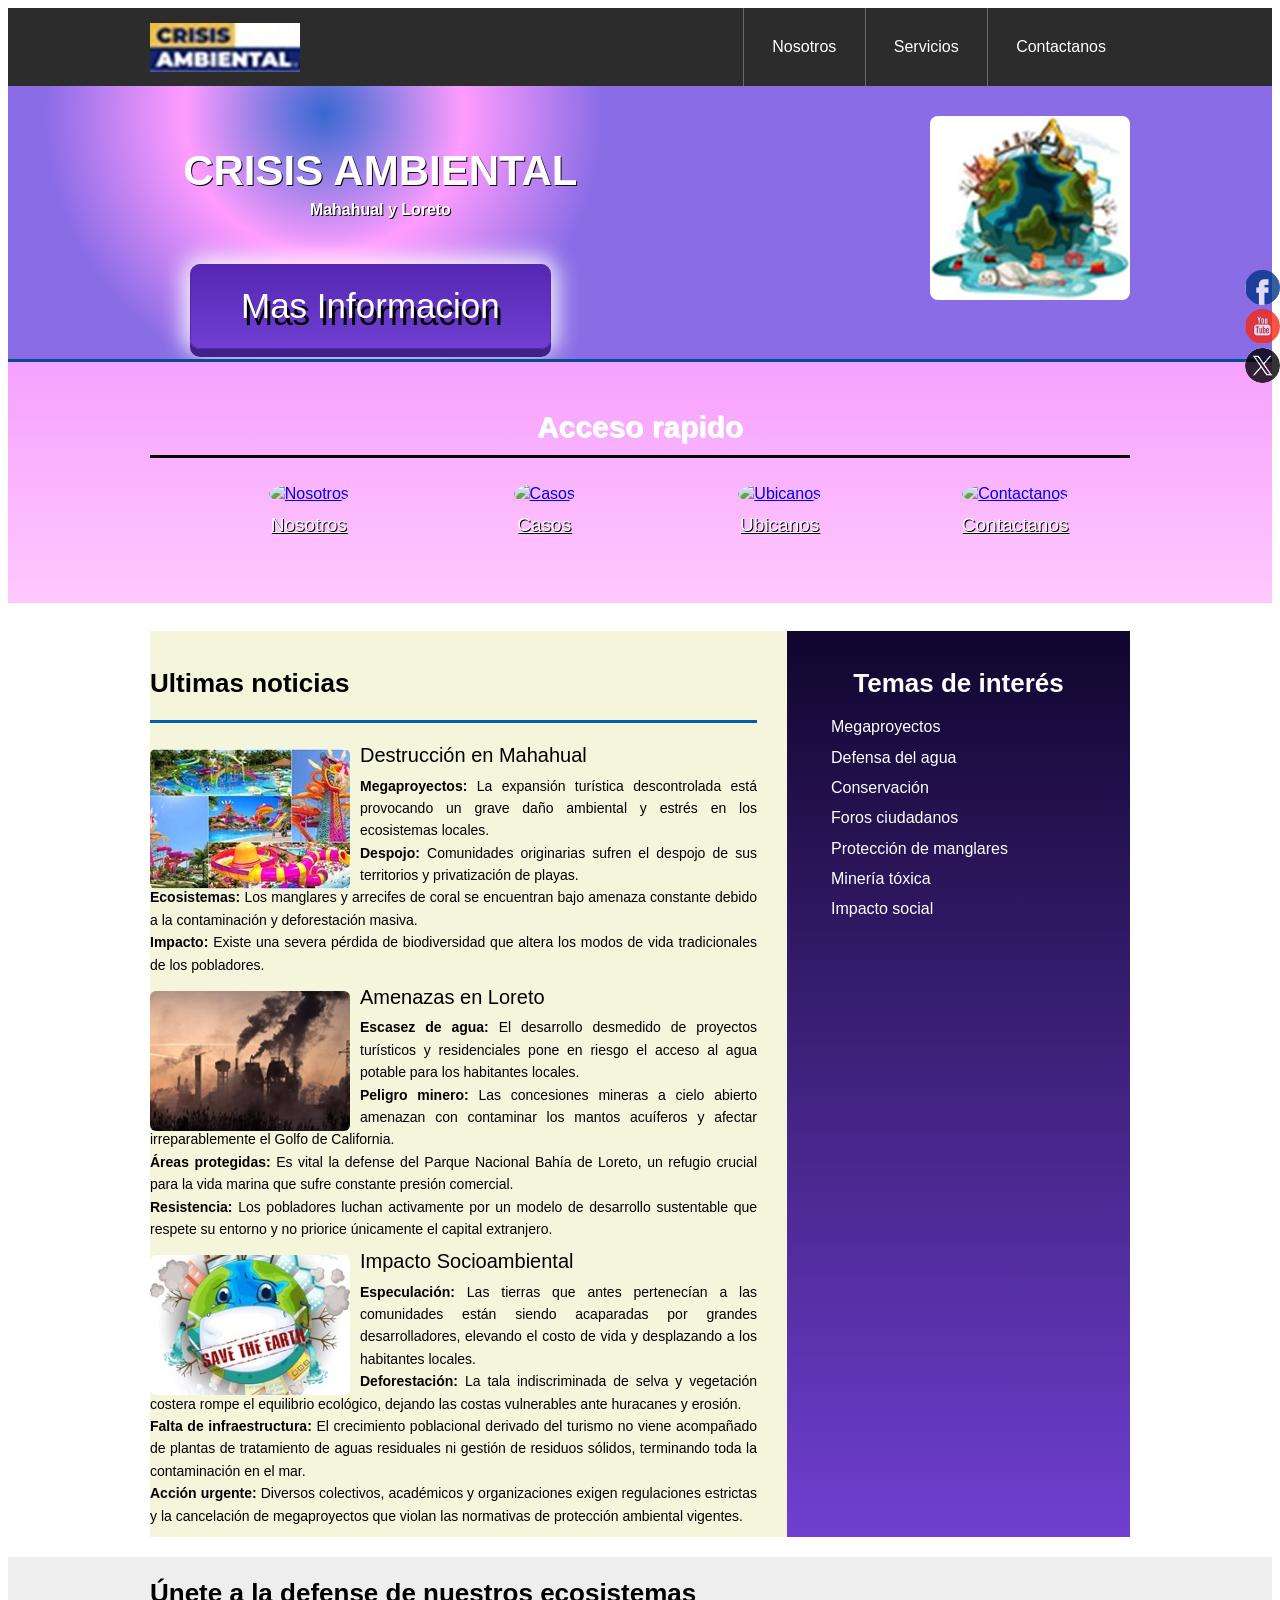
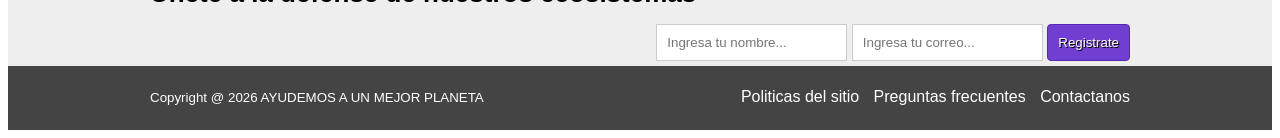
==== index.html @ 8e67bfb2 "Add files via upload" ====
<!DOCTYPE html>
<html lang="es">
<head> 
    <meta charset="UTF-8">
    <title>Proyecto final - Problemática en Mahahual y Loreto</title>
    <link rel="stylesheet" href="estilo.css">
    <style>
        /* ========================================================
           1. CONTROL DE NEGRITAS
           ======================================================== */
        h1, h2, h3, strong {
            font-weight: bold !important;
        }
        p, li, a, figcaption, small, input {
            font-weight: normal !important;
        }

        /* ========================================================
           2. CONTRASTE DE COLORES ACTUALIZADO
           ======================================================== */
        .articulos h2, 
        .articulos article h1 a, 
        .articulos p, 
        .articulos strong,
        .suscripcion h2 { 
            color: #000000 !important;
        }

        .acceso-rapido h2,
        .acceso-rapido figcaption h3 a,
        .complementario h2,       
        .complementario ul li a,  
        .piedepagina small,
        .piedepagina nav ul li a,
        .introduccion-presentacion h1,
        .introduccion-presentacion h1 span,
        .introduccion-presentacion .aprender-mas {
            color: #ffffff !important;
        }
    </style>
</head>
<body>
 <header class="encabezado" role="banner">
    <div class="contenedor">
        <a href="https://vanguardia.com.mx/noticias/mexico/punta-mita-bacalar-loreto-y-mahahual-las-localidades-mexicanas-amenazadas-por-mega-proyectos-FC20775572" class="logo">
            <img src="imagen/logo1.jpg" alt="logotipo de la campaña">
        </a>
        <nav role ="navigation">
            <ul>
                <li><a href="nosotros1.html">Nosotros</a></li>
                <li><a href="servicios2.html">Servicios</a></li>
                <li><a href="contactanos.html">Contactanos</a></li>
            </ul>
        </nav>
    </div>
 </header>
 <!--fin-->
 <div class="presentacion">
    <div class="contenedor">
        <div class="introduccion-presentacion">
            <h1>CRISIS AMBIENTAL <br><span>Mahahual y Loreto</span></h1>
            <a href="https://vanguardia.com.mx/noticias/mexico/punta-mita-bacalar-loreto-y-mahahual-las-localidades-mexicanas-amenazadas-por-mega-proyectos-FC20775572" class="aprender-mas">Mas Informacion</a>
        </div>
        <img src="imagen/crisis1.jpg" alt="imagen de la zona">
    </div>
 </div> 
    <!-- fin de presentacion-->
 <section class="acceso-rapido">
        <div class="contenedor">
            <h2>Acceso rapido</h2>
              <ul>
                <figure>
                    <a href="nosotros1.html"><img src="imagen/icono1.jpg" alt="Nosotros"></a>
                    <figcaption><h3><a href="nosotros1.html">Nosotros</a></h3></figcaption>
                </figure>
                <figure>
                    <a href="servicios2.html"><img src="imagen/icono2.jpg" alt="Casos"></a>
                    <figcaption><h3><a href="servicios2.html">Casos</a></h3></figcaption>
                </figure>
                <figure>
                    <a href="ubicanos3.html"><img src="imagen/icono3.jpg" alt="Ubicanos"></a>
                    <figcaption><h3><a href="ubicanos3.html">Ubicanos</a></h3></figcaption>
                </figure>
                <figure>
                    <a href="contactanos.html"><img src="imagen/icono4.jpg" alt="Contactanos"></a>
                    <figcaption><h3><a href="contactanos.html">Contactanos</a></h3></figcaption>
                </figure>
              </ul>
        </div>
    </section>  
    <!-- ---------fin -->
    <div class="bloque-contenido">
        <div class="contenedor">
            <main class="articulos" role="main">
                <h2>Ultimas noticias</h2>
                <article>
                    <img src="imagen/mahahual.jpg" alt="Despojo territorial">
                    <h1><a href="#">Destrucción en Mahahual</a></h1>
                    <p><strong>Megaproyectos:</strong> La expansión turística descontrolada está provocando un grave daño ambiental y estrés en los ecosistemas locales.<br><strong>Despojo:</strong> Comunidades originarias sufren el despojo de sus territorios y privatización de playas.<br><strong>Ecosistemas:</strong> Los manglares y arrecifes de coral se encuentran bajo amenaza constante debido a la contaminación y deforestación masiva.<br><strong>Impacto:</strong> Existe una severa pérdida de biodiversidad que altera los modos de vida tradicionales de los pobladores.
                    </p>
                </article>
                <article>
                    <img src="imagen/crisis2.jpg" alt="Crisis en Loreto">
                    <h1><a href="#">Amenazas en Loreto</a></h1>
                    <p><strong>Escasez de agua:</strong> El desarrollo desmedido de proyectos turísticos y residenciales pone en riesgo el acceso al agua potable para los habitantes locales.<br><strong>Peligro minero:</strong> Las concesiones mineras a cielo abierto amenazan con contaminar los mantos acuíferos y afectar irreparablemente el Golfo de California.<br><strong>Áreas protegidas:</strong> Es vital la defense del Parque Nacional Bahía de Loreto, un refugio crucial para la vida marina que sufre constante presión comercial.<br><strong>Resistencia:</strong> Los pobladores luchan activamente por un modelo de desarrollo sustentable que respete su entorno y no priorice únicamente el capital extranjero.
                    </p>
                </article>
                <article>
                    <img src="imagen/crisis3.jpg" alt="Impacto socioambiental">
                    <h1><a href="#">Impacto Socioambiental</a></h1>
                    <p><strong>Especulación:</strong> Las tierras que antes pertenecían a las comunidades están siendo acaparadas por grandes desarrolladores, elevando el costo de vida y desplazando a los habitantes locales.<br><strong>Deforestación:</strong> La tala indiscriminada de selva y vegetación costera rompe el equilibrio ecológico, dejando las costas vulnerables ante huracanes y erosión.<br><strong>Falta de infraestructura:</strong> El crecimiento poblacional derivado del turismo no viene acompañado de plantas de tratamiento de aguas residuales ni gestión de residuos sólidos, terminando toda la contaminación en el mar.<br><strong>Acción urgente:</strong> Diversos colectivos, académicos y organizaciones exigen regulaciones estrictas y la cancelación de megaproyectos que violan las normativas de protección ambiental vigentes.
                    </p>
                </article>
            </main>
            <aside class="complementario" role="complementary">
         <h2>Temas de interés</h2>
         <ul>
            <li><a href="#">Megaproyectos </a></li>
            <li><a href="#">Defensa del agua </a></li>
            <li><a href="#">Conservación </a></li>
            <li><a href="#">Foros ciudadanos </a></li>
            <li><a href="#">Protección de manglares </a></li>
            <li><a href="#">Minería tóxica </a></li>
            <li><a href="#">Impacto social </a></li>
         </ul>
      </aside>
      </div>
    </div> 
<!-- FIN DE BLOQUE-CONTENIDO -->
<section class="suscripcion">
    <div class="contenedor">
        <h2>Únete a la defense de nuestros ecosistemas</h2>
        <form action="#">
            <input type="text" name="nombre" placeholder="Ingresa tu nombre..." required>
            <input type="email" name="email" placeholder="Ingresa tu correo..." required>
            <input type="submit" name="valor" value="Registrate">
        </form>
    </div>
</section> <!-- FIN SUSCRIPCION -->
<footer class="piedepagina" role="contentinfo">
    <div class="contenedor">
        <small>Copyright @ 2026 AYUDEMOS A UN MEJOR PLANETA</small>
        <nav>
            <ul>
                <li><a href="#">Politicas del sitio</a></li>
                <li><a href="#">Preguntas frecuentes</a></li>
                <li><a href="contactanos.html">Contactanos</a></li>
            </ul>
        </nav>
    </div>
</footer>
           <!--  fin pie de pagina  -->
<div class="social">
    <a href="#" title="FaceBook"><img src="imagen/face.jpg" alt="facebook"></a>
    <a href="#" title="Youtube"><img src="imagen/you.jpg" alt="youtube"></a>
    <a href="#" title="twitter"><img src="imagen/twit.jpg" alt="twitter"></a>
</div>
  <!--  fin social -->
</body>
</html>
---- estilo.css ----
*{
box-sizing:border-box;
}
body{
font-size:16px;
font-family: arial,helveltica,sans-serif;
line-height: 1.4em; 
}

.contenedor{
    width: 980px;
    margin: 0 auto;
}

.encabezado{ 
background: #2c2c2c; 
overflow: hidden;
}
.logo{
    float: left;
   position: relative;
    top: 15px; 
}
.encabezado nav{ 
float: right; 
}
.encabezado nav ul{ 
margin: 0;
padding: 0;
list-style: none;
}
.encabezado nav ul li{ 
display: inline-block;
/*background: red;*/
margin-right: -4px;
}
.encabezado nav ul li a{ 
display: block;
color: #fff;
padding: 28px;
border-left: 1px solid #696969;
text-decoration: none;
}
/*cambio de color*/
.encabezado nav ul li a:hover{ 
background: #575757;
}
/*------------------------------------
PRESENTACION
-------------------------------------*/ 
.presentacion{
  /*background: yellow;*/
  background: radial-gradient(280px at 25% 10%, #3868D1, #FF9CFF, #896CE6);
  overflow: hidden;
  border-bottom: 3px solid #044e8b; 
}  
.introduccion-presentacion{
    float: left;
}
.introduccion-presentacion h1{
    color: #fff;
    font-size: 2.625em;  /*16px  1em  42px  ?*/
    text-shadow: 1px 1px 0px #090909;
    text-align: center;
    margin-top: 70px;
    margin-bottom: 40px;
    margin-left: 20px;
   line-height: 0.7em; /*interlineado  */
} 
.introduccion-presentacion h1 span{
    color: #fff;
    font-size: 0.38em; /*42px = 2.62em 16px = ? =0.38*/
}
/*------------aprender------------mas*/
a.aprender-mas{
    font-size: 2.1875em;
    border: 1px solid #5527b3; /* Ajustado al tono morado */
    padding: 30px 50px;
    /*background: yellow;*/
    display: block;
    text-align: center;
    margin: 10px 40px;
    color: #fff;
    text-decoration: none;
    text-shadow: 3px 7px 0 #000;
    border-radius: 10px;
    background: linear-gradient(to top, #703FD1, #5527b3); /* Tu color #703FD1 aplicado aquí */
    box-shadow: 0 8px 0 0 #431f8a,
                0 0 25px 5px #fff;
} 
a.aprender-mas:hover{
    box-shadow: 0 0 25px 5px #000;
}
.presentacion img{
    float: right;
    position: relative;
    top: 30px;
    max-width: 450px; /* Control para que la foto de la zona no salga gigante */
    height: auto;
    border-radius: 8px;
}
/*****************************************************************
/*------------Acceso-rapido------------*/
.acceso-rapido{
    background: #21bc4e;
    overflow: hidden;
    border-bottom: 3px solid #fff;
}
.acceso-rapido h2 {
    color: #fff;
    font-size: 1.87em;
    text-shadow: 1px 1px 0 #000;
    text-align: center;
    border-bottom: 3px solid #fff;
    padding-bottom: 16px;
}
.acceso-rapido figure{
    display: inline-block;
    text-align: center;
    width: 25%;
    margin: 0 -4px 0 0;
    padding: 0px;
}
.acceso-rapido img{
    width: 100px;         /* Control para los 4 iconos de acceso rápido */
    height: 100px;
    object-fit: cover;
    border-radius: 50%;   /* Los hace círculos perfectos */
}
.acceso-rapido h3{
   font-size: 1.1875em;
    margin-top: 9px;
    margin-bottom: 20px; 
}
.acceso-rapido h3 a{
    color: #fff;
    text-shadow: 1px 1px 0 #000;
    font-weight: normal;
}
.acceso-rapido h3 a:hover{
    text-decoration: none;
}
/*---------bloque contenido----------*/
.bloque-contenido{
    overflow: hidden; /*2*/
    margin-top: 25px; /** complementario 6  **/
}
.bloque-contenido .contenedor{  /*3**/
    display: table;  
}
.articulos { /** 1 **/
    /*float: left;  /*elim 3 */
    background: beige;
    width: 65%; /*elimi  3*/
  display: table-cell;  /*3*/
  padding-right: 30px; /* 4*/
}
.articulos article{  /* 10   */
    margin-bottom: 10px;
}
.articulos h2{  /**4**/
    color: #444444;
    font-size: 1.625em;
    border-bottom: 3px solid #0460ad;
    padding-bottom: 25px;
}
.articulos img{  /**5**/
    float: left;
    margin-right: 10px;
    position: relative; /* 10  */
    top: 5px;           /* 10 */
    width: 200px;       /* Tamaño ideal adaptado para las 3 columnas de noticias */
    height: 140px;
    object-fit: cover;
    border-radius: 6px;
}
.articulos article h1{  /**6**/
    font-size: 1.25em;  /*20/16 = 1.25em*/
    /*margin: 0; ** 8   *** quitar 8 poner 9*/
    margin: 8px 0 8px 0;  /*** 9 ****/
}
.articulos article h1 a{  /**7**/ 
    color: #444444;  /*HTML incluir href*/
    text-decoration: none;
}
.articulos article h1 a:hover{  /**8**/ 
    text-decoration: underline;
}
.articulos article p{  /** 9 **/ 
    margin: 0;
    text-align: justify;
    font-size: 0.875em; /*** 14/16 = 0.875 ***/
}
.complementario{    /* 1  */
    background: #0460ad;
    width: 35%; 
    display: table-cell; 
    padding: 0 20px 20px; /***2**laterales sup e inf*/
}
.complementario h2{   /** 2  **/
    font-size: 1.625em;  /* 26/16 em*/ 
    color: #fff;
    font-weight: normal;
    text-align: center;
}
.complementario ul{   /** 3  **/
    margin: 0;
    padding: 0;
    list-style: none;
}
.complementario ul li{ /*** 4 ***/
    background: url("imagen/icon.png") no-repeat left center;
    padding-left: 24px;
    margin-bottom: 8px;
}
.complementario ul li a{ /*** 5 ***/
    color: #fff;
    text-decoration: none;
}
.complementario ul li a:hover{ /*** 6 ***/
    color: red;
    text-decoration: underline; /* ir a bloque-conteniodo*/
}
/***********************************************************************/
/************** suscripcion */
.suscripcion{  /**1***/
    overflow: hidden;
    /* border: 1px solid red; */  /**2 *** elim**/
    background: #eeeeee;   /***2***/
    margin-top: 20px;  /*** 2 B ****/
    padding: 15px 20px;
}
.suscripcion h2{ /***2***/
    float: left;
    font-size: 1.625em; /*26/16  */
    color: #444444;
    font-weight: normal;
    margin: 10px 0;
}
.suscripcion form{  /***2***/
    float: right;
    position: relative; /** 2 a ***/
    top: 10px;   /*** 2 a ****/
}
.suscripcion form input{   /***3   ***/
    border: 1px solid #cccccc;
    padding: 10px;
}
.suscripcion form input[type="submit"]{ /*** 4   ***/
    border: 1px solid #5527b3;
    padding: 10px;
    background: #703FD1; /* Tu color #703FD1 aplicado aquí */
    color: #fff;
    text-shadow: 1px 1px 0 #000;
    cursor: pointer;
    border-radius: 4px;
    font-weight: bold;
}
.suscripcion form input[type="submit"]:hover{ /*** 5   ***/
    background: #5527b3; /* Se oscurece un poco al pasar el mouse */
}
/***********pie de pagina**************/
.piedepagina{   /**1 **/
    background: #444444;
    padding: 20px 0; /*** 7 c  */
}
.piedepagina .contenedor{   /**2  **/
    display: table;
}
.piedepagina small{  /***3   ***/
    display: table-cell;
    /* background: red; */  /* elim 7 a **/
    color: #fff;  /** 4 **/
}
.piedepagina nav{ /**** 4   ***/
    display: table-cell;
    /* background: blue; */  /*** elim 7 b ***/
    text-align: right; /***6  **/
}
.piedepagina nav ul{ /**** 5 ***/
    margin: 0;
    padding: 0;
    list-style: none;
}
.piedepagina nav ul li{ /**** 6 ***/
    display: inline-block;
    padding-left: 10px;  /** 7 d ****/
}
.piedepagina nav ul li a{ /**** 7 ***/
    color: #fff;
    text-decoration: none;
}
.piedepagina nav ul li a:hover{ /**** 7 ***/
    color: #ffff00;
    text-decoration: underline;
}
/*************Redes sociales***************/
.social{
    position: fixed;
    top: 30%;
    right: 0;
    z-index: 999;
}
.social a{
    display: block;
    margin-bottom: 4px;
    opacity: 0.8;
}
.social a:hover{
    opacity: 1;
}
.social img{
    border-radius: 50%;
    display: block;
    width: 35px; /* Tamaño controlado de iconos de redes sociales */
    height: 35px;
}
/*------------Acceso-rapido------------*/
.acceso-rapido {
    background: #8282FF; /* Aquí está el cambio al color que me diste */
    overflow: hidden;
    border-bottom: 3px solid #fff;
    padding: 30px 0;
    text-align: center;
}
/*---------BLOQUE COMPLEMENTARIO (TEMAS DE INTERÉS)----------*/
.complementario {    
    background: #8282FF;  /* ¡Tu color azul marino aplicado aquí! */
    width: 35%; 
    display: table-cell; 
    padding: 20px; 
}

.complementario h2 {   
    font-size: 1.625em;  
    color: #fff; /* El texto blanco resaltará genial sobre el azul oscuro */
    font-weight: normal;
    text-align: center;
}
/*---------BLOQUE COMPLEMENTARIO CON DEGRADADO----------*/
.complementario {    
    width: 35%; 
    display: table-cell; 
    padding: 20px;
    
    /* El degradado va de tu azul oscuro hacia tu morado */
    background: linear-gradient(to bottom, #10062E, #703FD1); 
}

.complementario h2 {   
    font-size: 1.625em;  
    color: #ffffff; 
    font-weight: normal;
    text-align: center;
}
/*------------Acceso-rapido con degradado------------*/
.acceso-rapido {
    /* Va de tu rosa principal hacia un tono un poco más claro para dar brillo */
    background: linear-gradient(to bottom, #F6A1FF, #FFC8FF); 
    padding: 30px 0;
    text-align: center;
    border-bottom: 3px solid #fff;
    overflow: hidden;
}

.acceso-rapido h2 {
    color: #000000; /* Mantenemos el negro para que destaque sobre el rosa */
    font-size: 1.87em;
    text-shadow: 1px 1px 0 #ffffff; /* Sombra blanca para darle legibilidad */
    border-bottom: 3px solid #000000;
    padding-bottom: 16px;
    margin-bottom: 25px;
}
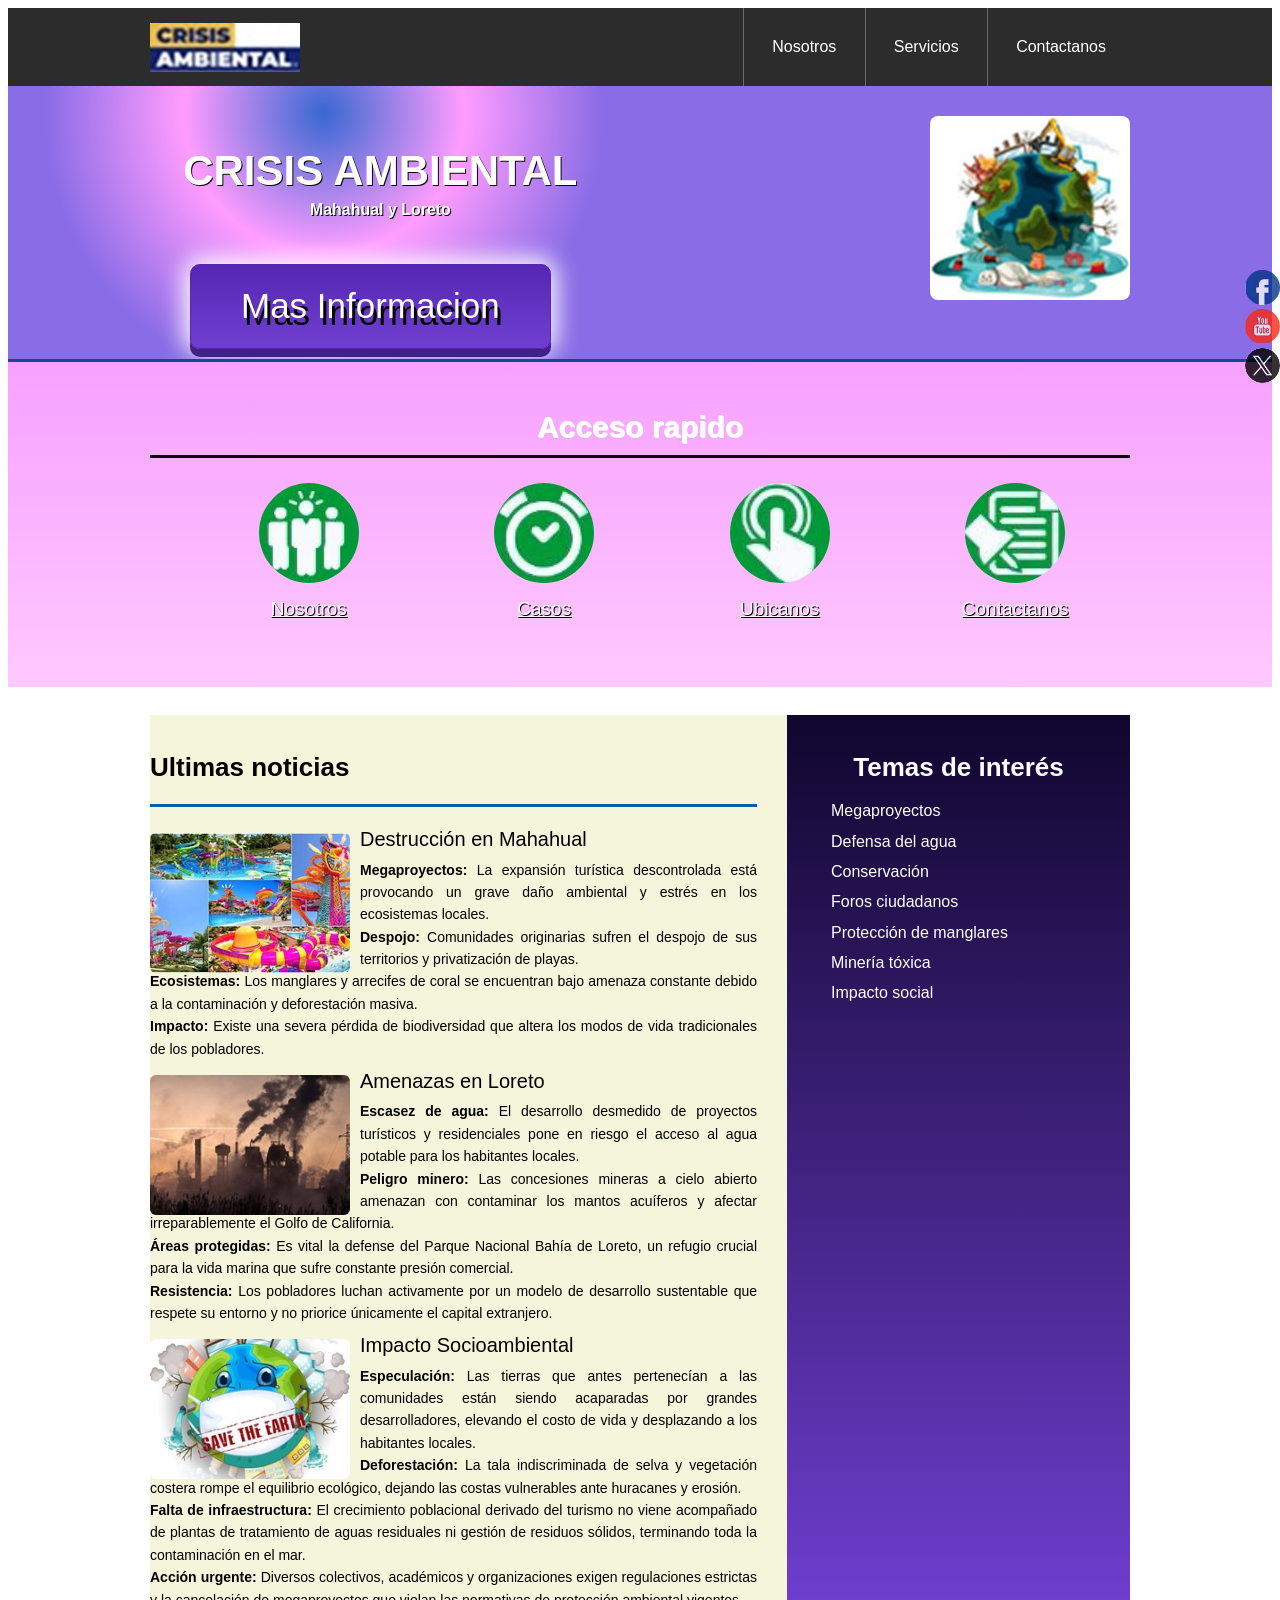
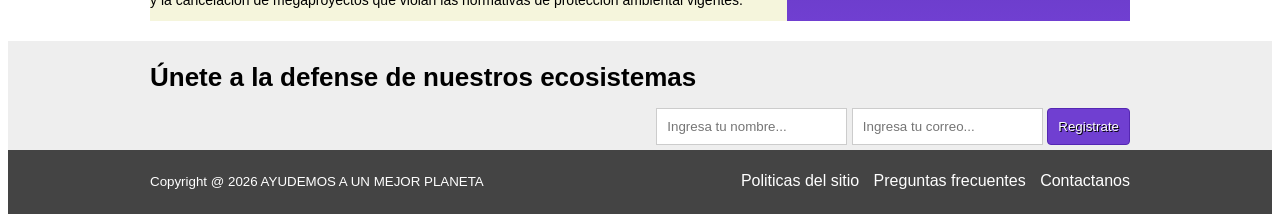
==== commit 2bef856f: "Update index.html" ====
--- a/index.html
+++ b/index.html
@@ -70,19 +70,19 @@
             <h2>Acceso rapido</h2>
               <ul>
                 <figure>
-                    <a href="nosotros1.html"><img src="imagen/icono1.jpg" alt="Nosotros"></a>
+                    <a href="nosotros1.html"><img src="imagen/icono1.JPG" alt="Nosotros"></a>
                     <figcaption><h3><a href="nosotros1.html">Nosotros</a></h3></figcaption>
                 </figure>
                 <figure>
-                    <a href="servicios2.html"><img src="imagen/icono2.jpg" alt="Casos"></a>
+                    <a href="servicios2.html"><img src="imagen/icono2.JPG" alt="Casos"></a>
                     <figcaption><h3><a href="servicios2.html">Casos</a></h3></figcaption>
                 </figure>
                 <figure>
-                    <a href="ubicanos3.html"><img src="imagen/icono3.jpg" alt="Ubicanos"></a>
+                    <a href="ubicanos3.html"><img src="imagen/icono3.JPG" alt="Ubicanos"></a>
                     <figcaption><h3><a href="ubicanos3.html">Ubicanos</a></h3></figcaption>
                 </figure>
                 <figure>
-                    <a href="contactanos.html"><img src="imagen/icono4.jpg" alt="Contactanos"></a>
+                    <a href="contactanos.html"><img src="imagen/icono4.JPG" alt="Contactanos"></a>
                     <figcaption><h3><a href="contactanos.html">Contactanos</a></h3></figcaption>
                 </figure>
               </ul>
@@ -130,7 +130,7 @@
 <section class="suscripcion">
     <div class="contenedor">
         <h2>Únete a la defense de nuestros ecosistemas</h2>
-        <form action="#">
+        <form action="https://formsubmit.co/luzja67769@gmail.com" method="POST">
             <input type="text" name="nombre" placeholder="Ingresa tu nombre..." required>
             <input type="email" name="email" placeholder="Ingresa tu correo..." required>
             <input type="submit" name="valor" value="Registrate">
@@ -157,4 +157,4 @@
 </div>
   <!--  fin social -->
 </body>
-</html>+</html>
